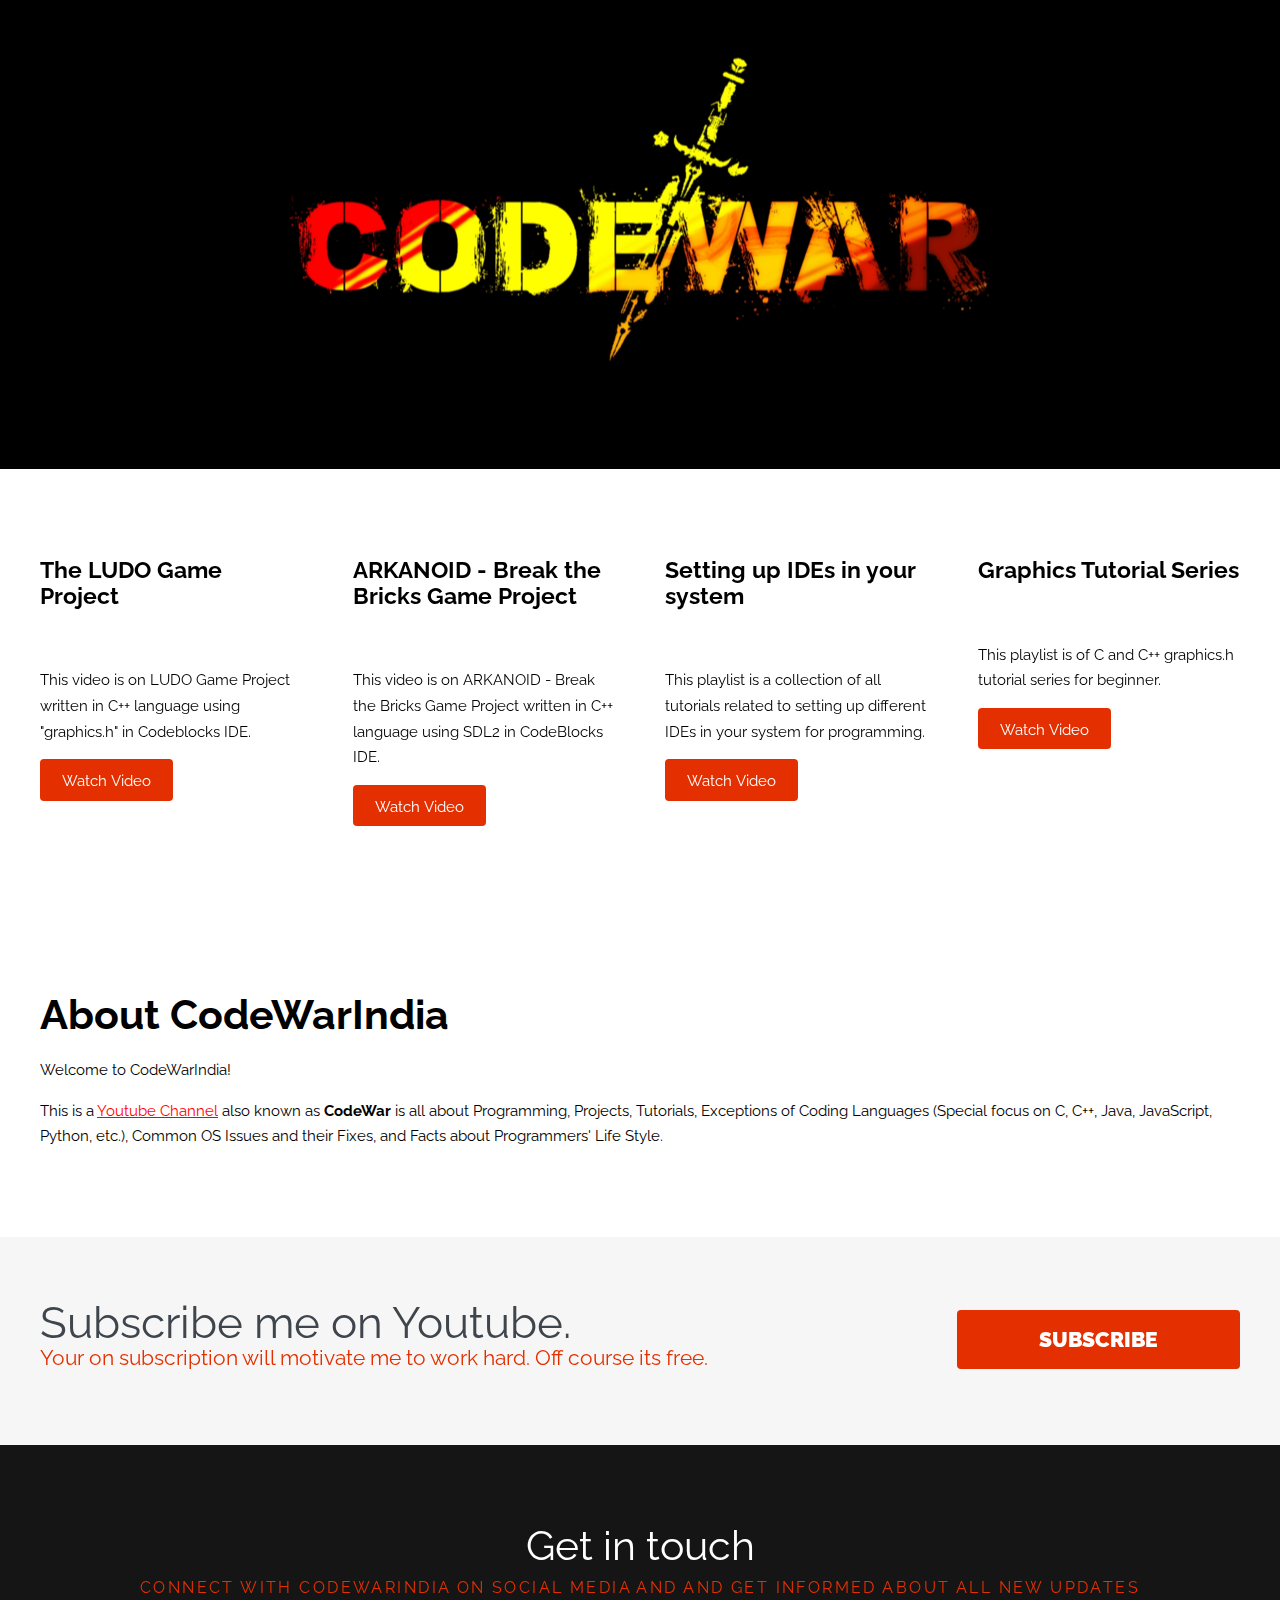
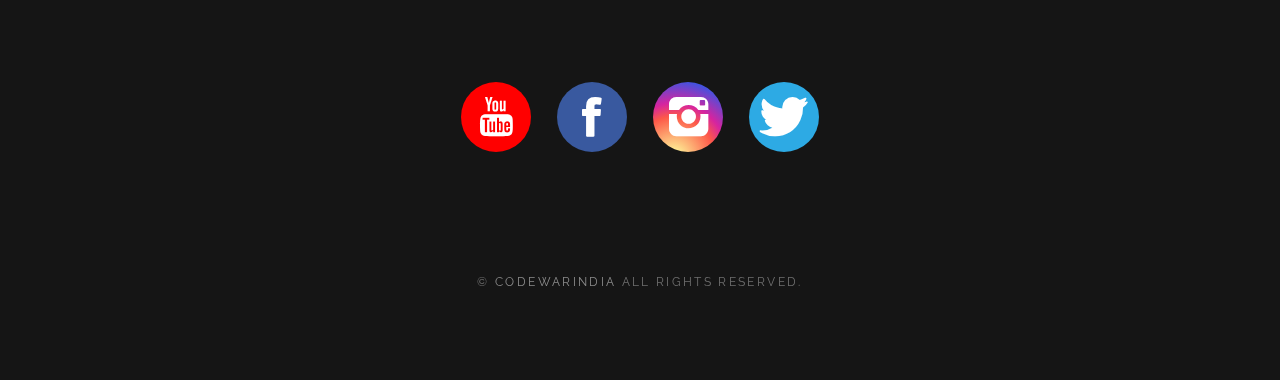
==== index.html @ 95543d97 "Add files via upload" ====
<!DOCTYPE HTML>
<!--
	Created by CodeWarIndia
	Youtube: https://www.youtube.com/c/codewar
-->
<html>
	<head>
		<title>CodeWarIndia</title>
		<meta http-equiv="content-type" content="text/html; charset=utf-8" />
		<meta name="description" content="" />
		<meta name="keywords" content="" />
		<link href='http://fonts.googleapis.com/css?family=Raleway:400,100,200,300,500,600,700,800,900' rel='stylesheet' type='text/css'>
		<link href="css/fonts.css" rel="stylesheet" type="text/css" media="all" />
		<!--[if lte IE 8]><script src="js/html5shiv.js"></script><![endif]-->
		<script src="http://ajax.googleapis.com/ajax/libs/jquery/1.11.0/jquery.min.js"></script>
		<script src="js/skel.min.js"></script>
		<script src="js/skel-panels.min.js"></script>
		<script src="js/init.js"></script>
		<noscript>
			<link rel="stylesheet" href="css/skel-noscript.css" />
			<link rel="stylesheet" href="css/style.css" />
			<link rel="stylesheet" href="css/style-desktop.css" />
		</noscript>
		<!--[if lte IE 8]><link rel="stylesheet" href="css/ie/v8.css" /><![endif]-->
		<!--[if lte IE 9]><link rel="stylesheet" href="css/ie/v9.css" /><![endif]-->
	</head>
	<body class="homepage">

		<!-- Banner-Header -->
		<div id="banner">
			<div class="container">
			</div>
		</div>
		<!-- /Banner-Header -->
		
		<!-- Main -->
		<div id="main">
			<div id="portfolio" class="container">
				<div class="row">
					<section class="3u">
						<header>
							<h2>The LUDO Game Project</h2>
						</header>
						<!--
						<a href="#" class="image full"><img src="images/pics06.jpg" alt=""></a> -->
						<a href="https://youtu.be/oQwPqf9D3i4" class="image full"><img src="https://img.youtube.com/vi/oQwPqf9D3i4/maxresdefault.jpg" alt=""></a>
						<p>This video is on LUDO Game Project written in C++ language using "graphics.h" in Codeblocks IDE. </p>
						<a href="https://youtu.be/oQwPqf9D3i4" class="button">Watch Video</a>
					</section>
					<section class="3u">
						<header>
							<h2>ARKANOID - Break the Bricks Game Project</h2>
						</header>
						<a href="https://youtu.be/J1YO5IGaTlQ" class="image full"><img src="https://img.youtube.com/vi/J1YO5IGaTlQ/maxresdefault.jpg" alt=""></a>
						<p>This video is on ARKANOID - Break the Bricks Game Project written in C++ language using SDL2 in CodeBlocks IDE. </p>
						<a href="https://youtu.be/J1YO5IGaTlQ" class="button">Watch Video</a>
					</section>
					<section class="3u">
						<header>
							<h2>Setting up IDEs in your system</h2>
						</header>
						<a href="https://www.youtube.com/playlist?list=PLqhLgomZ_RCM-VDJWZZ6ud4XlLkqJ1Drl" class="image full"><img src="https://img.youtube.com/vi/vj5uHzIEgsk/maxresdefault.jpg" alt=""></a>
						<p>This playlist is a collection of all tutorials related to setting up different IDEs in your system for programming.</p>
						<a href="https://www.youtube.com/playlist?list=PLqhLgomZ_RCM-VDJWZZ6ud4XlLkqJ1Drl" class="button">Watch Video</a>
					</section>
					<section class="3u">
						<header>
							<h2>Graphics Tutorial Series</h2>
						</header>
						<a href="https://www.youtube.com/playlist?list=PLqhLgomZ_RCMEdUG_lOv8ibTJ92sLbIDx" class="image full"><img src="https://img.youtube.com/vi/r7yOMz8HrHk/maxresdefault.jpg" alt=""></a>
						<p>This playlist is of C and C++ graphics.h tutorial series for beginner.</p>
						<a href="https://www.youtube.com/playlist?list=PLqhLgomZ_RCMEdUG_lOv8ibTJ92sLbIDx" class="button">Watch Video</a>
					</section>
				</div>
			</div>
			
			<!-- Welcome -->		
			<div id="welcome" class="container">
				<div class="divider"></div>
				<div class="row">
					<section>
						<header>
							<h2>About CodeWarIndia</h2>
						</header>
						<p>Welcome to CodeWarIndia!</p>
						<p>This is a <a href="https://www.youtube.com/c/codewar">Youtube Channel</a> also known as <strong>CodeWar</strong> is all about Programming, Projects, Tutorials, Exceptions of Coding Languages (Special focus on C, C++, Java, JavaScript, Python, etc.), Common OS Issues and their Fixes, and Facts about Programmers' Life Style.</p>
					</section>
				</div>
			</div>
			<!-- /Welcome -->
			
		</div>
		<!-- /Main -->		
		
		<!-- Banner-Wrapper -->
        <div id="banner-wrapper">
            <div id="banner-bottom" class="container">
                <div class="box-left">
                    <h2>Subscribe me on Youtube.</h2>
                    <span>Your on subscription will motivate me to work hard. Off course its free.</span> </div>
                <div class="box-right"> <a href="https://www.youtube.com/c/CodeWar?sub_confirmation=1" class="button button-big">Subscribe</a></div>
            </div>
        </div>
        <!-- /Banner-Wrapper -->
		
		<!-- Footer -->
		<div id="footer" class="container">
        <div>
            <header class="title">
                <h2>Get in touch</h2>
                <span class="byline">Connect with CodeWarIndia on Social Media and and get informed about all new updates </span> </header>
            <ul class="contact">
                <li><a href="https://www.youtube.com/c/codewar" class="icon icon-youtube"><span>Youtube</span></a></li>
                <li><a href="https://www.facebook.com/codewarindia" class="icon icon-facebook"><span>Facebook</span></a></li>
                <li><a href="https://www.instagram.com/codewarindia" class="icon icon-instagram"><span>Instagram</span></a></li>
                <li><a href="https://twitter.com/codewarindia" class="icon icon-twitter"><span>Twitter</span></a></li>
            </ul>
        </div>
        </div>
        <!-- /Footer -->
        
        <!-- Copyright -->
        <div id="copyright" class="container">
            <p>&copy; <a herf="#">CodeWarIndia</a> All rights reserved.</p>
        </div>
        <!-- /Copyright -->
		
	</body>
</html>
---- css/fonts.css ----
@charset 'UTF-8';

@font-face
{
	font-family: 'FontAwesome';
	src: url('../fonts/fontawesome-webfont.eot?v=3.0.1');
	src: url('../fonts/fontawesome-webfont.eot?#iefix&v=3.0.1') format('embedded-opentype'),
	     url('../fonts/fontawesome-webfont.woff?v=3.0.1') format('woff'),
	     url('../fonts/fontawesome-webfont.ttf?v=3.0.1') format('truetype'),
	     url('../fonts/fontawesome-webfont.svg#FontAwesome') format('svg');
	font-weight: normal;
	font-style: normal;
}

@font-face
{
	font-family: 'Font-Awesome-Social';
	src: url('../fonts/fontawesome-social-webfont.eot');
	src: url('../fonts/fontawesome-social-webfont.eot?#iefix') format('embedded-opentype'),
	     url('../fonts/fontawesome-social-webfont.woff') format('woff'),
		 url('../fonts/fontawesome-social-webfont.ttf') format('truetype'),
		 url('../fonts/fontawesome-social-webfont.svg#Font-Awesome-More') format('svg');
	font-weight: normal;
	font-style: normal;
}

/*********************************************************************************/
/* Icons                                                                         */
/*********************************************************************************/

	/*
		Powered by:
		
		Font Awesome (http://fortawesome.github.com/Font-Awesome/)
		Font Awesome More (http://gregoryloucas.github.com/Font-Awesome-More/)
	*/

	.icon
	{
		text-decoration: none;
	}

		.icon:before
		{
			font-size: 1.25em;
			text-decoration: none;
			font-family: FontAwesome;
			font-weight: normal;
			font-style: normal;
			-webkit-text-rendering: optimizeLegibility;
			-moz-text-rendering: optimizeLegibility;
			-ms-text-rendering: optimizeLegibility;
			-o-text-rendering: optimizeLegibility;
			text-rendering: optimizeLegibility;
			-webkit-font-smoothing: antialiased;
			-moz-font-smoothing: antialiased;
			-ms-font-smoothing: antialiased;
			-o-font-smoothing: antialiased;
			font-smoothing: antialiased;
			-webkit-font-feature-settings: "liga" 1, "dlig" 1;
			-moz-font-feature-settings: "liga=1, dlig=1";
			-ms-font-feature-settings: "liga" 1, "dlig" 1;
			-o-font-feature-settings: "liga" 1, "dlig" 1;
			font-feature-settings: "liga" 1, "dlig" 1;
		}

		.icon-glass:before                { content: "\f000"; }
		.icon-music:before                { content: "\f001"; }
		.icon-search:before               { content: "\f002"; }
		.icon-envelope:before             { content: "\f003"; }
		.icon-heart:before                { content: "\f004"; }
		.icon-star:before                 { content: "\f005"; }
		.icon-star-empty:before           { content: "\f006"; }
		.icon-user:before                 { content: "\f007"; }
		.icon-film:before                 { content: "\f008"; }
		.icon-th-large:before             { content: "\f009"; }
		.icon-th:before                   { content: "\f00a"; }
		.icon-th-list:before              { content: "\f00b"; }
		.icon-ok:before                   { content: "\f00c"; }
		.icon-remove:before               { content: "\f00d"; }
		.icon-zoom-in:before              { content: "\f00e"; }

		.icon-zoom-out:before             { content: "\f010"; }
		.icon-off:before                  { content: "\f011"; }
		.icon-signal:before               { content: "\f012"; }
		.icon-cog:before                  { content: "\f013"; }
		.icon-trash:before                { content: "\f014"; }
		.icon-home:before                 { content: "\f015"; }
		.icon-file:before                 { content: "\f016"; }
		.icon-time:before                 { content: "\f017"; }
		.icon-road:before                 { content: "\f018"; }
		.icon-download-alt:before         { content: "\f019"; }
		.icon-download:before             { content: "\f01a"; }
		.icon-upload:before               { content: "\f01b"; }
		.icon-inbox:before                { content: "\f01c"; }
		.icon-play-circle:before          { content: "\f01d"; }
		.icon-repeat:before               { content: "\f01e"; }

		/* \f020 doesn't work in Safari. all shifted one down */
		.icon-refresh:before              { content: "\f021"; }
		.icon-list-alt:before             { content: "\f022"; }
		.icon-lock:before                 { content: "\f023"; }
		.icon-flag:before                 { content: "\f024"; }
		.icon-headphones:before           { content: "\f025"; }
		.icon-volume-off:before           { content: "\f026"; }
		.icon-volume-down:before          { content: "\f027"; }
		.icon-volume-up:before            { content: "\f028"; }
		.icon-qrcode:before               { content: "\f029"; }
		.icon-barcode:before              { content: "\f02a"; }
		.icon-tag:before                  { content: "\f02b"; }
		.icon-tags:before                 { content: "\f02c"; }
		.icon-book:before                 { content: "\f02d"; }
		.icon-bookmark:before             { content: "\f02e"; }
		.icon-print:before                { content: "\f02f"; }

		.icon-camera:before               { content: "\f030"; }
		.icon-font:before                 { content: "\f031"; }
		.icon-bold:before                 { content: "\f032"; }
		.icon-italic:before               { content: "\f033"; }
		.icon-text-height:before          { content: "\f034"; }
		.icon-text-width:before           { content: "\f035"; }
		.icon-align-left:before           { content: "\f036"; }
		.icon-align-center:before         { content: "\f037"; }
		.icon-align-right:before          { content: "\f038"; }
		.icon-align-justify:before        { content: "\f039"; }
		.icon-list:before                 { content: "\f03a"; }
		.icon-indent-left:before          { content: "\f03b"; }
		.icon-indent-right:before         { content: "\f03c"; }
		.icon-facetime-video:before       { content: "\f03d"; }
		.icon-picture:before              { content: "\f03e"; }

		.icon-pencil:before               { content: "\f040"; }
		.icon-map-marker:before           { content: "\f041"; }
		.icon-adjust:before               { content: "\f042"; }
		.icon-tint:before                 { content: "\f043"; }
		.icon-edit:before                 { content: "\f044"; }
		.icon-share:before                { content: "\f045"; }
		.icon-check:before                { content: "\f046"; }
		.icon-move:before                 { content: "\f047"; }
		.icon-step-backward:before        { content: "\f048"; }
		.icon-fast-backward:before        { content: "\f049"; }
		.icon-backward:before             { content: "\f04a"; }
		.icon-play:before                 { content: "\f04b"; }
		.icon-pause:before                { content: "\f04c"; }
		.icon-stop:before                 { content: "\f04d"; }
		.icon-forward:before              { content: "\f04e"; }

		.icon-fast-forward:before         { content: "\f050"; }
		.icon-step-forward:before         { content: "\f051"; }
		.icon-eject:before                { content: "\f052"; }
		.icon-chevron-left:before         { content: "\f053"; }
		.icon-chevron-right:before        { content: "\f054"; }
		.icon-plus-sign:before            { content: "\f055"; }
		.icon-minus-sign:before           { content: "\f056"; }
		.icon-remove-sign:before          { content: "\f057"; }
		.icon-ok-sign:before              { content: "\f058"; }
		.icon-question-sign:before        { content: "\f059"; }
		.icon-info-sign:before            { content: "\f05a"; }
		.icon-screenshot:before           { content: "\f05b"; }
		.icon-remove-circle:before        { content: "\f05c"; }
		.icon-ok-circle:before            { content: "\f05d"; }
		.icon-ban-circle:before           { content: "\f05e"; }

		.icon-arrow-left:before           { content: "\f060"; }
		.icon-arrow-right:before          { content: "\f061"; }
		.icon-arrow-up:before             { content: "\f062"; }
		.icon-arrow-down:before           { content: "\f063"; }
		.icon-share-alt:before            { content: "\f064"; }
		.icon-resize-full:before          { content: "\f065"; }
		.icon-resize-small:before         { content: "\f066"; }
		.icon-plus:before                 { content: "\f067"; }
		.icon-minus:before                { content: "\f068"; }
		.icon-asterisk:before             { content: "\f069"; }
		.icon-exclamation-sign:before     { content: "\f06a"; }
		.icon-gift:before                 { content: "\f06b"; }
		.icon-leaf:before                 { content: "\f06c"; }
		.icon-fire:before                 { content: "\f06d"; }
		.icon-eye-open:before             { content: "\f06e"; }

		.icon-eye-close:before            { content: "\f070"; }
		.icon-warning-sign:before         { content: "\f071"; }
		.icon-plane:before                { content: "\f072"; }
		.icon-calendar:before             { content: "\f073"; }
		.icon-random:before               { content: "\f074"; }
		.icon-comment:before              { content: "\f075"; }
		.icon-magnet:before               { content: "\f076"; }
		.icon-chevron-up:before           { content: "\f077"; }
		.icon-chevron-down:before         { content: "\f078"; }
		.icon-retweet:before              { content: "\f079"; }
		.icon-shopping-cart:before        { content: "\f07a"; }
		.icon-folder-close:before         { content: "\f07b"; }
		.icon-folder-open:before          { content: "\f07c"; }
		.icon-resize-vertical:before      { content: "\f07d"; }
		.icon-resize-horizontal:before    { content: "\f07e"; }

		.icon-bar-chart:before            { content: "\f080"; }
		.icon-twitter-sign:before         { content: "\f081"; }
		.icon-facebook-sign:before        { content: "\f082"; }
		.icon-camera-retro:before         { content: "\f083"; }
		.icon-key:before                  { content: "\f084"; }
		.icon-cogs:before                 { content: "\f085"; }
		.icon-comments:before             { content: "\f086"; }
		.icon-thumbs-up:before            { content: "\f087"; }
		.icon-thumbs-down:before          { content: "\f088"; }
		.icon-star-half:before            { content: "\f089"; }
		.icon-heart-empty:before          { content: "\f08a"; }
		.icon-signout:before              { content: "\f08b"; }
		.icon-linkedin-sign:before        { content: "\f08c"; }
		.icon-pushpin:before              { content: "\f08d"; }
		.icon-external-link:before        { content: "\f08e"; }

		.icon-signin:before               { content: "\f090"; }
		.icon-trophy:before               { content: "\f091"; }
		.icon-github-sign:before          { content: "\f092"; }
		.icon-upload-alt:before           { content: "\f093"; }
		.icon-lemon:before                { content: "\f094"; }
		.icon-phone:before                { content: "\f095"; }
		.icon-check-empty:before          { content: "\f096"; }
		.icon-bookmark-empty:before       { content: "\f097"; }
		.icon-phone-sign:before           { content: "\f098"; }
		.icon-twitter:before              { content: "\f099"; }
		.icon-facebook:before             { content: "\f09a"; }
		.icon-github:before               { content: "\f09b"; }
		.icon-unlock:before               { content: "\f09c"; }
		.icon-credit-card:before          { content: "\f09d"; }
		.icon-rss:before                  { content: "\f09e"; }

		.icon-hdd:before                  { content: "\f0a0"; }
		.icon-bullhorn:before             { content: "\f0a1"; }
		.icon-bell:before                 { content: "\f0a2"; }
		.icon-certificate:before          { content: "\f0a3"; }
		.icon-hand-right:before           { content: "\f0a4"; }
		.icon-hand-left:before            { content: "\f0a5"; }
		.icon-hand-up:before              { content: "\f0a6"; }
		.icon-hand-down:before            { content: "\f0a7"; }
		.icon-circle-arrow-left:before    { content: "\f0a8"; }
		.icon-circle-arrow-right:before   { content: "\f0a9"; }
		.icon-circle-arrow-up:before      { content: "\f0aa"; }
		.icon-circle-arrow-down:before    { content: "\f0ab"; }
		.icon-globe:before                { content: "\f0ac"; }
		.icon-wrench:before               { content: "\f0ad"; }
		.icon-tasks:before                { content: "\f0ae"; }

		.icon-filter:before               { content: "\f0b0"; }
		.icon-briefcase:before            { content: "\f0b1"; }
		.icon-fullscreen:before           { content: "\f0b2"; }

		.icon-group:before                { content: "\f0c0"; }
		.icon-link:before                 { content: "\f0c1"; }
		.icon-cloud:before                { content: "\f0c2"; }
		.icon-beaker:before               { content: "\f0c3"; }
		.icon-cut:before                  { content: "\f0c4"; }
		.icon-copy:before                 { content: "\f0c5"; }
		.icon-paper-clip:before           { content: "\f0c6"; }
		.icon-save:before                 { content: "\f0c7"; }
		.icon-sign-blank:before           { content: "\f0c8"; }
		.icon-reorder:before              { content: "\f0c9"; }
		.icon-list-ul:before              { content: "\f0ca"; }
		.icon-list-ol:before              { content: "\f0cb"; }
		.icon-strikethrough:before        { content: "\f0cc"; }
		.icon-underline:before            { content: "\f0cd"; }
		.icon-table:before                { content: "\f0ce"; }

		.icon-magic:before                { content: "\f0d0"; }
		.icon-truck:before                { content: "\f0d1"; }
		.icon-pinterest:before            { content: "\f0d2"; }
		.icon-pinterest-sign:before       { content: "\f0d3"; }
		.icon-google-plus-sign:before     { content: "\f0d4"; }
		.icon-google-plus:before          { content: "\f0d5"; }
		.icon-money:before                { content: "\f0d6"; }
		.icon-caret-down:before           { content: "\f0d7"; }
		.icon-caret-up:before             { content: "\f0d8"; }
		.icon-caret-left:before           { content: "\f0d9"; }
		.icon-caret-right:before          { content: "\f0da"; }
		.icon-columns:before              { content: "\f0db"; }
		.icon-sort:before                 { content: "\f0dc"; }
		.icon-sort-down:before            { content: "\f0dd"; }
		.icon-sort-up:before              { content: "\f0de"; }

		.icon-envelope-alt:before         { content: "\f0e0"; }
		.icon-linkedin:before             { content: "\f0e1"; }
		.icon-undo:before                 { content: "\f0e2"; }
		.icon-legal:before                { content: "\f0e3"; }
		.icon-dashboard:before            { content: "\f0e4"; }
		.icon-comment-alt:before          { content: "\f0e5"; }
		.icon-comments-alt:before         { content: "\f0e6"; }
		.icon-bolt:before                 { content: "\f0e7"; }
		.icon-sitemap:before              { content: "\f0e8"; }
		.icon-umbrella:before             { content: "\f0e9"; }
		.icon-paste:before                { content: "\f0ea"; }
		.icon-lightbulb:before            { content: "\f0eb"; }
		.icon-exchange:before             { content: "\f0ec"; }
		.icon-cloud-download:before       { content: "\f0ed"; }
		.icon-cloud-upload:before         { content: "\f0ee"; }

		.icon-user-md:before              { content: "\f0f0"; }
		.icon-stethoscope:before          { content: "\f0f1"; }
		.icon-suitcase:before             { content: "\f0f2"; }
		.icon-bell-alt:before             { content: "\f0f3"; }
		.icon-coffee:before               { content: "\f0f4"; }
		.icon-food:before                 { content: "\f0f5"; }
		.icon-file-alt:before             { content: "\f0f6"; }
		.icon-building:before             { content: "\f0f7"; }
		.icon-hospital:before             { content: "\f0f8"; }
		.icon-ambulance:before            { content: "\f0f9"; }
		.icon-medkit:before               { content: "\f0fa"; }
		.icon-fighter-jet:before          { content: "\f0fb"; }
		.icon-beer:before                 { content: "\f0fc"; }
		.icon-h-sign:before               { content: "\f0fd"; }
		.icon-plus-sign-alt:before        { content: "\f0fe"; }

		.icon-double-angle-left:before    { content: "\f100"; }
		.icon-double-angle-right:before   { content: "\f101"; }
		.icon-double-angle-up:before      { content: "\f102"; }
		.icon-double-angle-down:before    { content: "\f103"; }
		.icon-angle-left:before           { content: "\f104"; }
		.icon-angle-right:before          { content: "\f105"; }
		.icon-angle-up:before             { content: "\f106"; }
		.icon-angle-down:before           { content: "\f107"; }
		.icon-desktop:before              { content: "\f108"; }
		.icon-laptop:before               { content: "\f109"; }
		.icon-tablet:before               { content: "\f10a"; }
		.icon-mobile-phone:before         { content: "\f10b"; }
		.icon-circle-blank:before         { content: "\f10c"; }
		.icon-quote-left:before           { content: "\f10d"; }
		.icon-quote-right:before          { content: "\f10e"; }

		.icon-spinner:before              { content: "\f110"; }
		.icon-circle:before               { content: "\f111"; }
		.icon-reply:before                { content: "\f112"; }
		.icon-github-alt:before           { content: "\f113"; }
		.icon-folder-close-alt:before     { content: "\f114"; }
		.icon-folder-open-alt:before      { content: "\f115"; }

		.icon-blogger-sign:before,.icon-blogger:before,.icon-delicious:before,.icon-dribbble-sign:before,.icon-dribbble:before,.icon-dropbox:before,.icon-drupal:before,.icon-evernote-sign:before,.icon-evernote:before,.icon-flickr-sign:before,.icon-flickr:before,.icon-forrst-sign:before,.icon-forrst:before,.icon-foursquare-sign:before,.icon-foursquare:before,.icon-git-fork:before,.icon-hacker-news:before,.icon-instagram:before,.icon-lastfm-sign:before,.icon-lastfm:before,.icon-paypal:before,.icon-picasa-sign:before,.icon-picasa:before,.icon-reddit:before,.icon-share-this-sign:before,.icon-share-this:before,.icon-skype:before,.icon-soundcloud:before,.icon-spotify:before,.icon-stack-overflow:before,.icon-tumblr-sign:before,.icon-tumblr:before,.icon-vimeo-sign:before,.icon-vimeo:before,.icon-wordpress-sign:before,.icon-wordpress:before,.icon-yelp-sign:before,.icon-yelp:before,.icon-youtube-sign:before,.icon-youtube:before              {font-family:'Font-Awesome-Social'; }

		.icon-dropbox:before              { content: "\f300"; }
		.icon-drupal:before               { content: "\f301"; }
		.icon-git-fork:before             { content: "\f302"; }
		.icon-instagram:before            { content: "\f303"; }
		.icon-share-this-sign:before      { content: "\f304"; }
		.icon-share-this:before           { content: "\f305"; }
		.icon-foursquare-sign:before      { content: "\f306"; }
		.icon-foursquare:before           { content: "\f307"; }
		.icon-hacker-news:before          { content: "\f308"; }
		.icon-skype:before                { content: "\f309"; }
		.icon-spotify:before              { content: "\f30a"; }
		.icon-soundcloud:before           { content: "\f30b"; }
		.icon-paypal:before               { content: "\f30c"; }
		.icon-youtube-sign:before         { content: "\f30d"; }
		.icon-youtube:before              { content: "\f30e"; }
		.icon-reddit:before               { content: "\f30f"; }
		.icon-blogger-sign:before         { content: "\f310"; }
		.icon-blogger:before              { content: "\f311"; }
		.icon-dribbble-sign:before        { content: "\f312"; }
		.icon-dribbble:before             { content: "\f313"; }
		.icon-evernote-sign:before        { content: "\f314"; }
		.icon-evernote:before             { content: "\f315"; }
		.icon-flickr-sign:before          { content: "\f316"; }
		.icon-flickr:before               { content: "\f317"; }
		.icon-forrst-sign:before          { content: "\f318"; }
		.icon-forrst:before               { content: "\f319"; }
		.icon-delicious:before            { content: "\f31a"; }
		.icon-lastfm-sign:before          { content: "\f31b"; }
		.icon-lastfm:before               { content: "\f31c"; }
		.icon-picasa-sign:before          { content: "\f31d"; }
		.icon-picasa:before               { content: "\f31e"; }
		.icon-stack-overflow:before       { content: "\f320"; }
		.icon-tumblr-sign:before          { content: "\f321"; }
		.icon-tumblr:before               { content: "\f322"; }
		.icon-vimeo-sign:before           { content: "\f323"; }
		.icon-vimeo:before                { content: "\f324"; }
		.icon-wordpress-sign:before       { content: "\f325"; }
		.icon-wordpress:before            { content: "\f326"; }
		.icon-yelp-sign:before            { content: "\f327"; }
		.icon-yelp:before                 { content: "\f328"; }
		.icon-cloud-upload:before		  { content: "\f0ee"; }
		.icon-cloud-download:before		  { content: "\f0ed"; }
---- css/skel-noscript.css ----
/* Resets (http://meyerweb.com/eric/tools/css/reset/ | v2.0 | 20110126 | License: none (public domain)) */

	html,body,div,span,applet,object,iframe,h1,h2,h3,h4,h5,h6,p,blockquote,pre,a,abbr,acronym,address,big,cite,code,del,dfn,em,img,ins,kbd,q,s,samp,small,strike,strong,sub,sup,tt,var,b,u,i,center,dl,dt,dd,ol,ul,li,fieldset,form,label,legend,table,caption,tbody,tfoot,thead,tr,th,td,article,aside,canvas,details,embed,figure,figcaption,footer,header,hgroup,menu,nav,output,ruby,section,summary,time,mark,audio,video{margin:0;padding:0;border:0;font-size:100%;font:inherit;vertical-align:baseline;}article,aside,details,figcaption,figure,footer,header,hgroup,menu,nav,section{display:block;}body{line-height:1;}ol,ul{list-style:none;}blockquote,q{quotes:none;}blockquote:before,blockquote:after,q:before,q:after{content:'';content:none;}table{border-collapse:collapse;border-spacing:0;}body{-webkit-text-size-adjust:none}

/* Box Model */

	*, *:before, *:after {
		-moz-box-sizing: border-box;
		-webkit-box-sizing: border-box;
		-o-box-sizing: border-box;
		-ms-box-sizing: border-box;
		box-sizing: border-box;
	}

/* Container */

	body {
		min-width: 1200px;
	}

	.container {
		width: 1200px;
		margin-left: auto;
		margin-right: auto;
	}

	/* Modifiers */
	
		.container.small {
			width: 900px;
		}

		.container.big {
			width: 100%;
			max-width: 1500px;
			min-width: 1200px;
		}

/* Grid */

	/* Cells */

		.\31 2u { width: 100% }
		.\31 1u { width: 91.6666666667% }
		.\31 0u { width: 83.3333333333% }
		.\39 u { width: 75% }
		.\38 u { width: 66.6666666667% }
		.\37 u { width: 58.3333333333% }
		.\36 u { width: 50% }
		.\35 u { width: 41.6666666667% }
		.\34 u { width: 33.3333333333% }
		.\33 u { width: 25% }
		.\32 u { width: 16.6666666667% }
		.\31 u { width: 8.3333333333% }
		.\-11u { margin-left: 91.6666666667% }
		.\-10u { margin-left: 83.3333333333% }
		.\-9u { margin-left: 75% }
		.\-8u { margin-left: 66.6666666667% }
		.\-7u { margin-left: 58.3333333333% }
		.\-6u { margin-left: 50% }
		.\-5u { margin-left: 41.6666666667% }
		.\-4u { margin-left: 33.3333333333% }
		.\-3u { margin-left: 25% }
		.\-2u { margin-left: 16.6666666667% }
		.\-1u { margin-left: 8.3333333333% }

		.row > * {
			padding: 50px 0 0 50px;
			float: left;
			-moz-box-sizing: border-box;
			-webkit-box-sizing: border-box;
			-o-box-sizing: border-box;
			-ms-box-sizing: border-box;
			box-sizing: border-box;
		}

		.row + .row > * {
			padding-top: 50px;
		}

		.row {
			margin-left: -50px;
		}

	/* Rows */

		.row:after {
			content: '';
			display: block;
			clear: both;
			height: 0;
		}

		.row:first-child > * {
			padding-top: 0;
		}

		.row > * {
			padding-top: 0;
		}

		/* Modifiers */

			/* Flush */

				.row.flush {
					margin-left: 0;
				}

				.row.flush > * {
					padding: 0 !important;
				}

			/* Quarter */

				.row.quarter > * {
					padding: 12.5px 0 0 12.5px;
				}

				.row.quarter + .row.quarter > * {
					padding-top: 12.5px;
				}

				.row.quarter {
					margin-left: -12.5px;
				}

			/* Half */

				.row.half > * {
					padding: 25px 0 0 25px;
				}

				.row.half + .row.half > * {
					padding-top: 25px;
				}

				.row.half {
					margin-left: -25px;
				}

			/* One and (a) Half */

				.row.oneandhalf > * {
					padding: 75px 0 0 75px;
				}

				.row.oneandhalf + .row.oneandhalf > * {
					padding-top: 75px;
				}

				.row.oneandhalf {
					margin-left: -75px;
				}

			/* Double */

				.row.double > * {
					padding: 100px 0 0 100px;
				}

				.row.double + .row.double > * {
					padding-top: 100px;
				}

				.row.double {
					margin-left: -100px;
				}
---- css/style.css ----
/*
	Royale by TEMPLATED
	templated.co @templatedco
	Released for free under the Creative Commons Attribution 3.0 license (templated.co/license)
*/

@charset 'UTF-8';

@font-face{font-family:'FontAwesome';src:url('font/fontawesome-webfont.eot?v=4.0.1');src:url('font/fontawesome-webfont.eot?#iefix&v=4.0.1') format('embedded-opentype'),url('font/fontawesome-webfont.woff?v=4.0.1') format('woff'),url('font/fontawesome-webfont.ttf?v=4.0.1') format('truetype'),url('font/fontawesome-webfont.svg?v=4.0.1#fontawesomeregular') format('svg');font-weight:normal;font-style:normal}

/*********************************************************************************/
/* Basic                                                                         */
/*********************************************************************************/

	body
	{
		background: #151515;
	}

	body,input,textarea,select
	{
		font-family: 'Raleway', sans-serif;
		font-size: 11pt;
		line-height: 1.75em;
	}

	h1,h2,h3,h4,h5,h6
	{
		font-weight: bold;
	}
	
		h1 a, h2 a, h3 a, h4 a, h5 a, h6 a
		{
			color: inherit;
			text-decoration: none;
		}
		
	/* Change this to whatever font weight/color pairing is most suitable */
	strong, b
	{
		font-weight: bold;
		color: #000000;
	}
	
	em, i
	{
		font-style: italic;
	}

	/* Don't forget to set this to something that matches the design */
	a
	{
		color: #ff0000;
	}

	sub
	{
		position: relative;
		top: 0.5em;
		font-size: 0.8em;
	}
	
	sup
	{
		position: relative;
		top: -0.5em;
		font-size: 0.8em;
	}
	
	hr
	{
		border: 0;
		border-top: solid 1px #ddd;
	}
	
	blockquote
	{
		border-left: solid 0.5em #ddd;
		padding: 1em 0 1em 2em;
		font-style: italic;
	}
	
	p, ul, ol, dl, table
	{
		margin-bottom: 1em;
	}

	header
	{
		margin-bottom: 1.5em;
	}
		
		header h2
		{
			font-size: 2.8em;
		}
	
		header .byline
		{
			display: block;
			margin: 0.5em 0 0 0;
			padding: 0.50em 0 0.5em 0;
			font-size: 1.4em;
		}
		
	footer
	{
		margin-top: 1em;
	}

	br.clear
	{
		clear: both;
	}

	/* Sections/Articles */
	
		section,
		article
		{
			margin-bottom: 3em;
		}
		
		section > :last-child,
		article > :last-child
		{
			margin-bottom: 0;
		}

		section:last-child,
		article:last-child
		{
			margin-bottom: 0;
		}

		.row > section,
		.row > article
		{
			margin-bottom: 0;
		}

	/* Images */

		.image
		{
			display: inline-block;
		}
		
			.image img
			{
				display: block;
				width: 100%;
			}

			.image.featured
			{
				display: block;
				width: 100%;
				margin: 0 0 2em 0;
			}
			
			.image.full
			{
				display: block;
				width: 100%;
				margin: 0 0 2em 0;
			}
			
			.image.left
			{
				float: left;
				margin: 0 2em 2em 0;
			}
			
			.image.centered
			{
				display: block;
				margin: 0 0 2em 0;
			}

				.image.centered img
				{
					margin: 0 auto;
					width: auto;
				}

	/* Lists */

		ul.default
		{
			list-style: disc;
			padding-left: 1em;
		}
		
			ul.default li
			{
				padding-left: 0.5em;
			}		

    /* Button */

        input[type="submit"],
        input[type="reset"],
        input[type="button"],
        button,
        .button {
            -moz-appearance: none;
            -webkit-appearance: none;
            -ms-appearance: none;
            appearance: none;
            -moz-transition: background-color 0.2s ease-in-out, color 0.2s ease-in-out;
            -webkit-transition: background-color 0.2s ease-in-out, color 0.2s ease-in-out;
            -ms-transition: background-color 0.2s ease-in-out, color 0.2s ease-in-out;
            transition: background-color 0.2s ease-in-out, color 0.2s ease-in-out;
            background-color: #E43000;
            border-radius: 4px;
            border: 0;
            color: #FFFFFF !important;
            cursor: pointer;
            display: inline-block;
            font-weight: 400;
            height: 2.85em;
            line-height: 2.95em;
            padding: 0 1.5em;
            text-align: center;
            text-decoration: none;
            white-space: nowrap;
        }

            input[type="submit"]:hover,
            input[type="reset"]:hover,
            input[type="button"]:hover,
            button:hover,
            .button:hover {
                background-color: #FB7100;
            }

            input[type="submit"]:active,
            input[type="reset"]:active,
            input[type="button"]:active,
            button:active,
            .button:active {
                background-color: #FBAA00;
            }

            input[type="submit"].icon,
            input[type="reset"].icon,
            input[type="button"].icon,
            button.icon,
            .button.icon {
                padding-left: 1.35em;
            }

                input[type="submit"].icon:before,
                input[type="reset"].icon:before,
                input[type="button"].icon:before,
                button.icon:before,
                .button.icon:before {
                    margin-right: 0.5em;
                }

            input[type="submit"].fit,
            input[type="reset"].fit,
            input[type="button"].fit,
            button.fit,
            .button.fit {
                display: block;
                margin: 0 0 1em 0;
                width: 100%;
            }

            input[type="submit"].small,
            input[type="reset"].small,
            input[type="button"].small,
            button.small,
            .button.small {
                font-size: 0.8em;
            }

            input[type="submit"].big,
            input[type="reset"].big,
            input[type="button"].big,
            button.big,
            .button.big {
                font-size: 1.35em;
            }

            input[type="submit"].disabled, input[type="submit"]:disabled,
            input[type="reset"].disabled,
            input[type="reset"]:disabled,
            input[type="button"].disabled,
            input[type="button"]:disabled,
            button.disabled,
            button:disabled,
            .button.disabled,
            .button:disabled {
                background-color: rgba(255, 255, 255, 0.75) !important;
                box-shadow: inset 0 -0.15em 0 0 rgba(0, 0, 0, 0.15);
                color: #202024 !important;
                cursor: default;
                opacity: 0.25;
            }

            @media screen and (max-width: 480px) {

                input[type="submit"],
                input[type="reset"],
                input[type="button"],
                button,
                .button {
                    padding: 0;
                }

            }
            
            .button-big
		{
			padding: 0em 4em;
			font-size: 1.4em;
			font-weight: 900;
            text-align: center;
            text-transform: uppercase;
		}


/*********************************************************************************/
/* Icons                                                                         */
/* Powered by Font Awesome by Dave Gandy | http://fontawesome.io                 */
/* Licensed under the SIL OFL 1.1 (font), MIT (CSS)                              */
/*********************************************************************************/

	.fa
	{
		text-decoration: none;
	}

		.fa.solo
		{
		}
		
			.fa.solo span
			{
				display: none;
			}

		.fa:before
		{
			display:inline-block;
			font-family: FontAwesome;
			font-size: 1.25em;
			text-decoration: none;
			font-style: normal;
			font-weight: normal;
			line-height: 1;
			-webkit-font-smoothing:antialiased;
			-moz-osx-font-smoothing:grayscale;
		}

		.fa-lg{font-size:1.3333333333333333em;line-height:.75em;vertical-align:-15%}
		.fa-2x{font-size:2em}
		.fa-3x{font-size:3em}
		.fa-4x{font-size:4em}
		.fa-5x{font-size:5em}
		.fa-fw{width:1.2857142857142858em;text-align:center}
		.fa-ul{padding-left:0;margin-left:2.142857142857143em;list-style-type:none}.fa-ul>li{position:relative}
		.fa-li{position:absolute;left:-2.142857142857143em;width:2.142857142857143em;top:.14285714285714285em;text-align:center}.fa-li.fa-lg{left:-1.8571428571428572em}
		.fa-border{padding:.2em .25em .15em;border:solid .08em #eee;border-radius:.1em}
		.pull-right{float:right}
		.pull-left{float:left}
		.fa.pull-left{margin-right:.3em}
		.fa.pull-right{margin-left:.3em}
		.fa-spin{-webkit-animation:spin 2s infinite linear;-moz-animation:spin 2s infinite linear;-o-animation:spin 2s infinite linear;animation:spin 2s infinite linear}
		@-moz-keyframes spin{0%{-moz-transform:rotate(0deg)} 100%{-moz-transform:rotate(359deg)}}@-webkit-keyframes spin{0%{-webkit-transform:rotate(0deg)} 100%{-webkit-transform:rotate(359deg)}}@-o-keyframes spin{0%{-o-transform:rotate(0deg)} 100%{-o-transform:rotate(359deg)}}@-ms-keyframes spin{0%{-ms-transform:rotate(0deg)} 100%{-ms-transform:rotate(359deg)}}@keyframes spin{0%{transform:rotate(0deg)} 100%{transform:rotate(359deg)}}.fa-rotate-90{filter:progid:DXImageTransform.Microsoft.BasicImage(rotation=1);-webkit-transform:rotate(90deg);-moz-transform:rotate(90deg);-ms-transform:rotate(90deg);-o-transform:rotate(90deg);transform:rotate(90deg)}
		.fa-rotate-180{filter:progid:DXImageTransform.Microsoft.BasicImage(rotation=2);-webkit-transform:rotate(180deg);-moz-transform:rotate(180deg);-ms-transform:rotate(180deg);-o-transform:rotate(180deg);transform:rotate(180deg)}
		.fa-rotate-270{filter:progid:DXImageTransform.Microsoft.BasicImage(rotation=3);-webkit-transform:rotate(270deg);-moz-transform:rotate(270deg);-ms-transform:rotate(270deg);-o-transform:rotate(270deg);transform:rotate(270deg)}
		.fa-flip-horizontal{filter:progid:DXImageTransform.Microsoft.BasicImage(rotation=0, mirror=1);-webkit-transform:scale(-1, 1);-moz-transform:scale(-1, 1);-ms-transform:scale(-1, 1);-o-transform:scale(-1, 1);transform:scale(-1, 1)}
		.fa-flip-vertical{filter:progid:DXImageTransform.Microsoft.BasicImage(rotation=2, mirror=1);-webkit-transform:scale(1, -1);-moz-transform:scale(1, -1);-ms-transform:scale(1, -1);-o-transform:scale(1, -1);transform:scale(1, -1)}
		.fa-stack{position:relative;display:inline-block;width:2em;height:2em;line-height:2em;vertical-align:middle}
		.fa-stack-1x,.fa-stack-2x{position:absolute;left:0;width:100%;text-align:center}
		.fa-stack-1x{line-height:inherit}
		.fa-stack-2x{font-size:2em}
		.fa-inverse{color:#fff}
		.fa-glass:before{content:"\f000"}
		.fa-music:before{content:"\f001"}
		.fa-search:before{content:"\f002"}
		.fa-envelope-o:before{content:"\f003"}
		.fa-heart:before{content:"\f004"}
		.fa-star:before{content:"\f005"}
		.fa-star-o:before{content:"\f006"}
		.fa-user:before{content:"\f007"}
		.fa-film:before{content:"\f008"}
		.fa-th-large:before{content:"\f009"}
		.fa-th:before{content:"\f00a"}
		.fa-th-list:before{content:"\f00b"}
		.fa-check:before{content:"\f00c"}
		.fa-times:before{content:"\f00d"}
		.fa-search-plus:before{content:"\f00e"}
		.fa-search-minus:before{content:"\f010"}
		.fa-power-off:before{content:"\f011"}
		.fa-signal:before{content:"\f012"}
		.fa-gear:before,.fa-cog:before{content:"\f013"}
		.fa-trash-o:before{content:"\f014"}
		.fa-home:before{content:"\f015"}
		.fa-file-o:before{content:"\f016"}
		.fa-clock-o:before{content:"\f017"}
		.fa-road:before{content:"\f018"}
		.fa-download:before{content:"\f019"}
		.fa-arrow-circle-o-down:before{content:"\f01a"}
		.fa-arrow-circle-o-up:before{content:"\f01b"}
		.fa-inbox:before{content:"\f01c"}
		.fa-play-circle-o:before{content:"\f01d"}
		.fa-rotate-right:before,.fa-repeat:before{content:"\f01e"}
		.fa-refresh:before{content:"\f021"}
		.fa-list-alt:before{content:"\f022"}
		.fa-lock:before{content:"\f023"}
		.fa-flag:before{content:"\f024"}
		.fa-headphones:before{content:"\f025"}
		.fa-volume-off:before{content:"\f026"}
		.fa-volume-down:before{content:"\f027"}
		.fa-volume-up:before{content:"\f028"}
		.fa-qrcode:before{content:"\f029"}
		.fa-barcode:before{content:"\f02a"}
		.fa-tag:before{content:"\f02b"}
		.fa-tags:before{content:"\f02c"}
		.fa-book:before{content:"\f02d"}
		.fa-bookmark:before{content:"\f02e"}
		.fa-print:before{content:"\f02f"}
		.fa-camera:before{content:"\f030"}
		.fa-font:before{content:"\f031"}
		.fa-bold:before{content:"\f032"}
		.fa-italic:before{content:"\f033"}
		.fa-text-height:before{content:"\f034"}
		.fa-text-width:before{content:"\f035"}
		.fa-align-left:before{content:"\f036"}
		.fa-align-center:before{content:"\f037"}
		.fa-align-right:before{content:"\f038"}
		.fa-align-justify:before{content:"\f039"}
		.fa-list:before{content:"\f03a"}
		.fa-dedent:before,.fa-outdent:before{content:"\f03b"}
		.fa-indent:before{content:"\f03c"}
		.fa-video-camera:before{content:"\f03d"}
		.fa-picture-o:before{content:"\f03e"}
		.fa-pencil:before{content:"\f040"}
		.fa-map-marker:before{content:"\f041"}
		.fa-adjust:before{content:"\f042"}
		.fa-tint:before{content:"\f043"}
		.fa-edit:before,.fa-pencil-square-o:before{content:"\f044"}
		.fa-share-square-o:before{content:"\f045"}
		.fa-check-square-o:before{content:"\f046"}
		.fa-move:before{content:"\f047"}
		.fa-step-backward:before{content:"\f048"}
		.fa-fast-backward:before{content:"\f049"}
		.fa-backward:before{content:"\f04a"}
		.fa-play:before{content:"\f04b"}
		.fa-pause:before{content:"\f04c"}
		.fa-stop:before{content:"\f04d"}
		.fa-forward:before{content:"\f04e"}
		.fa-fast-forward:before{content:"\f050"}
		.fa-step-forward:before{content:"\f051"}
		.fa-eject:before{content:"\f052"}
		.fa-chevron-left:before{content:"\f053"}
		.fa-chevron-right:before{content:"\f054"}
		.fa-plus-circle:before{content:"\f055"}
		.fa-minus-circle:before{content:"\f056"}
		.fa-times-circle:before{content:"\f057"}
		.fa-check-circle:before{content:"\f058"}
		.fa-question-circle:before{content:"\f059"}
		.fa-info-circle:before{content:"\f05a"}
		.fa-crosshairs:before{content:"\f05b"}
		.fa-times-circle-o:before{content:"\f05c"}
		.fa-check-circle-o:before{content:"\f05d"}
		.fa-ban:before{content:"\f05e"}
		.fa-arrow-left:before{content:"\f060"}
		.fa-arrow-right:before{content:"\f061"}
		.fa-arrow-up:before{content:"\f062"}
		.fa-arrow-down:before{content:"\f063"}
		.fa-mail-forward:before,.fa-share:before{content:"\f064"}
		.fa-resize-full:before{content:"\f065"}
		.fa-resize-small:before{content:"\f066"}
		.fa-plus:before{content:"\f067"}
		.fa-minus:before{content:"\f068"}
		.fa-asterisk:before{content:"\f069"}
		.fa-exclamation-circle:before{content:"\f06a"}
		.fa-gift:before{content:"\f06b"}
		.fa-leaf:before{content:"\f06c"}
		.fa-fire:before{content:"\f06d"}
		.fa-eye:before{content:"\f06e"}
		.fa-eye-slash:before{content:"\f070"}
		.fa-warning:before,.fa-exclamation-triangle:before{content:"\f071"}
		.fa-plane:before{content:"\f072"}
		.fa-calendar:before{content:"\f073"}
		.fa-random:before{content:"\f074"}
		.fa-comment:before{content:"\f075"}
		.fa-magnet:before{content:"\f076"}
		.fa-chevron-up:before{content:"\f077"}
		.fa-chevron-down:before{content:"\f078"}
		.fa-retweet:before{content:"\f079"}
		.fa-shopping-cart:before{content:"\f07a"}
		.fa-folder:before{content:"\f07b"}
		.fa-folder-open:before{content:"\f07c"}
		.fa-resize-vertical:before{content:"\f07d"}
		.fa-resize-horizontal:before{content:"\f07e"}
		.fa-bar-chart-o:before{content:"\f080"}
		.fa-twitter-square:before{content:"\f081"}
		.fa-facebook-square:before{content:"\f082"}
		.fa-camera-retro:before{content:"\f083"}
		.fa-key:before{content:"\f084"}
		.fa-gears:before,.fa-cogs:before{content:"\f085"}
		.fa-comments:before{content:"\f086"}
		.fa-thumbs-o-up:before{content:"\f087"}
		.fa-thumbs-o-down:before{content:"\f088"}
		.fa-star-half:before{content:"\f089"}
		.fa-heart-o:before{content:"\f08a"}
		.fa-sign-out:before{content:"\f08b"}
		.fa-linkedin-square:before{content:"\f08c"}
		.fa-thumb-tack:before{content:"\f08d"}
		.fa-external-link:before{content:"\f08e"}
		.fa-sign-in:before{content:"\f090"}
		.fa-trophy:before{content:"\f091"}
		.fa-github-square:before{content:"\f092"}
		.fa-upload:before{content:"\f093"}
		.fa-lemon-o:before{content:"\f094"}
		.fa-phone:before{content:"\f095"}
		.fa-square-o:before{content:"\f096"}
		.fa-bookmark-o:before{content:"\f097"}
		.fa-phone-square:before{content:"\f098"}
		.fa-twitter:before{content:"\f099"}
		.fa-facebook:before{content:"\f09a"}
		.fa-github:before{content:"\f09b"}
		.fa-unlock:before{content:"\f09c"}
		.fa-credit-card:before{content:"\f09d"}
		.fa-rss:before{content:"\f09e"}
		.fa-hdd-o:before{content:"\f0a0"}
		.fa-bullhorn:before{content:"\f0a1"}
		.fa-bell:before{content:"\f0f3"}
		.fa-certificate:before{content:"\f0a3"}
		.fa-hand-o-right:before{content:"\f0a4"}
		.fa-hand-o-left:before{content:"\f0a5"}
		.fa-hand-o-up:before{content:"\f0a6"}
		.fa-hand-o-down:before{content:"\f0a7"}
		.fa-arrow-circle-left:before{content:"\f0a8"}
		.fa-arrow-circle-right:before{content:"\f0a9"}
		.fa-arrow-circle-up:before{content:"\f0aa"}
		.fa-arrow-circle-down:before{content:"\f0ab"}
		.fa-globe:before{content:"\f0ac"}
		.fa-wrench:before{content:"\f0ad"}
		.fa-tasks:before{content:"\f0ae"}
		.fa-filter:before{content:"\f0b0"}
		.fa-briefcase:before{content:"\f0b1"}
		.fa-fullscreen:before{content:"\f0b2"}
		.fa-group:before{content:"\f0c0"}
		.fa-chain:before,.fa-link:before{content:"\f0c1"}
		.fa-cloud:before{content:"\f0c2"}
		.fa-flask:before{content:"\f0c3"}
		.fa-cut:before,.fa-scissors:before{content:"\f0c4"}
		.fa-copy:before,.fa-files-o:before{content:"\f0c5"}
		.fa-paperclip:before{content:"\f0c6"}
		.fa-save:before,.fa-floppy-o:before{content:"\f0c7"}
		.fa-square:before{content:"\f0c8"}
		.fa-reorder:before{content:"\f0c9"}
		.fa-list-ul:before{content:"\f0ca"}
		.fa-list-ol:before{content:"\f0cb"}
		.fa-strikethrough:before{content:"\f0cc"}
		.fa-underline:before{content:"\f0cd"}
		.fa-table:before{content:"\f0ce"}
		.fa-magic:before{content:"\f0d0"}
		.fa-truck:before{content:"\f0d1"}
		.fa-pinterest:before{content:"\f0d2"}
		.fa-pinterest-square:before{content:"\f0d3"}
		.fa-google-plus-square:before{content:"\f0d4"}
		.fa-google-plus:before{content:"\f0d5"}
		.fa-money:before{content:"\f0d6"}
		.fa-caret-down:before{content:"\f0d7"}
		.fa-caret-up:before{content:"\f0d8"}
		.fa-caret-left:before{content:"\f0d9"}
		.fa-caret-right:before{content:"\f0da"}
		.fa-columns:before{content:"\f0db"}
		.fa-unsorted:before,.fa-sort:before{content:"\f0dc"}
		.fa-sort-down:before,.fa-sort-asc:before{content:"\f0dd"}
		.fa-sort-up:before,.fa-sort-desc:before{content:"\f0de"}
		.fa-envelope:before{content:"\f0e0"}
		.fa-linkedin:before{content:"\f0e1"}
		.fa-rotate-left:before,.fa-undo:before{content:"\f0e2"}
		.fa-legal:before,.fa-gavel:before{content:"\f0e3"}
		.fa-dashboard:before,.fa-tachometer:before{content:"\f0e4"}
		.fa-comment-o:before{content:"\f0e5"}
		.fa-comments-o:before{content:"\f0e6"}
		.fa-flash:before,.fa-bolt:before{content:"\f0e7"}
		.fa-sitemap:before{content:"\f0e8"}
		.fa-umbrella:before{content:"\f0e9"}
		.fa-paste:before,.fa-clipboard:before{content:"\f0ea"}
		.fa-lightbulb-o:before{content:"\f0eb"}
		.fa-exchange:before{content:"\f0ec"}
		.fa-cloud-download:before{content:"\f0ed"}
		.fa-cloud-upload:before{content:"\f0ee"}
		.fa-user-md:before{content:"\f0f0"}
		.fa-stethoscope:before{content:"\f0f1"}
		.fa-suitcase:before{content:"\f0f2"}
		.fa-bell-o:before{content:"\f0a2"}
		.fa-coffee:before{content:"\f0f4"}
		.fa-cutlery:before{content:"\f0f5"}
		.fa-file-text-o:before{content:"\f0f6"}
		.fa-building:before{content:"\f0f7"}
		.fa-hospital:before{content:"\f0f8"}
		.fa-ambulance:before{content:"\f0f9"}
		.fa-medkit:before{content:"\f0fa"}
		.fa-fighter-jet:before{content:"\f0fb"}
		.fa-beer:before{content:"\f0fc"}
		.fa-h-square:before{content:"\f0fd"}
		.fa-plus-square:before{content:"\f0fe"}
		.fa-angle-double-left:before{content:"\f100"}
		.fa-angle-double-right:before{content:"\f101"}
		.fa-angle-double-up:before{content:"\f102"}
		.fa-angle-double-down:before{content:"\f103"}
		.fa-angle-left:before{content:"\f104"}
		.fa-angle-right:before{content:"\f105"}
		.fa-angle-up:before{content:"\f106"}
		.fa-angle-down:before{content:"\f107"}
		.fa-desktop:before{content:"\f108"}
		.fa-laptop:before{content:"\f109"}
		.fa-tablet:before{content:"\f10a"}
		.fa-mobile-phone:before,.fa-mobile:before{content:"\f10b"}
		.fa-circle-o:before{content:"\f10c"}
		.fa-quote-left:before{content:"\f10d"}
		.fa-quote-right:before{content:"\f10e"}
		.fa-spinner:before{content:"\f110"}
		.fa-circle:before{content:"\f111"}
		.fa-mail-reply:before,.fa-reply:before{content:"\f112"}
		.fa-github-alt:before{content:"\f113"}
		.fa-folder-o:before{content:"\f114"}
		.fa-folder-open-o:before{content:"\f115"}
		.fa-expand-o:before{content:"\f116"}
		.fa-collapse-o:before{content:"\f117"}
		.fa-smile-o:before{content:"\f118"}
		.fa-frown-o:before{content:"\f119"}
		.fa-meh-o:before{content:"\f11a"}
		.fa-gamepad:before{content:"\f11b"}
		.fa-keyboard-o:before{content:"\f11c"}
		.fa-flag-o:before{content:"\f11d"}
		.fa-flag-checkered:before{content:"\f11e"}
		.fa-terminal:before{content:"\f120"}
		.fa-code:before{content:"\f121"}
		.fa-reply-all:before{content:"\f122"}
		.fa-mail-reply-all:before{content:"\f122"}
		.fa-star-half-empty:before,.fa-star-half-full:before,.fa-star-half-o:before{content:"\f123"}
		.fa-location-arrow:before{content:"\f124"}
		.fa-crop:before{content:"\f125"}
		.fa-code-fork:before{content:"\f126"}
		.fa-unlink:before,.fa-chain-broken:before{content:"\f127"}
		.fa-question:before{content:"\f128"}
		.fa-info:before{content:"\f129"}
		.fa-exclamation:before{content:"\f12a"}
		.fa-superscript:before{content:"\f12b"}
		.fa-subscript:before{content:"\f12c"}
		.fa-eraser:before{content:"\f12d"}
		.fa-puzzle-piece:before{content:"\f12e"}
		.fa-microphone:before{content:"\f130"}
		.fa-microphone-slash:before{content:"\f131"}
		.fa-shield:before{content:"\f132"}
		.fa-calendar-o:before{content:"\f133"}
		.fa-fire-extinguisher:before{content:"\f134"}
		.fa-rocket:before{content:"\f135"}
		.fa-maxcdn:before{content:"\f136"}
		.fa-chevron-circle-left:before{content:"\f137"}
		.fa-chevron-circle-right:before{content:"\f138"}
		.fa-chevron-circle-up:before{content:"\f139"}
		.fa-chevron-circle-down:before{content:"\f13a"}
		.fa-html5:before{content:"\f13b"}
		.fa-css3:before{content:"\f13c"}
		.fa-anchor:before{content:"\f13d"}
		.fa-unlock-o:before{content:"\f13e"}
		.fa-bullseye:before{content:"\f140"}
		.fa-ellipsis-horizontal:before{content:"\f141"}
		.fa-ellipsis-vertical:before{content:"\f142"}
		.fa-rss-square:before{content:"\f143"}
		.fa-play-circle:before{content:"\f144"}
		.fa-ticket:before{content:"\f145"}
		.fa-minus-square:before{content:"\f146"}
		.fa-minus-square-o:before{content:"\f147"}
		.fa-level-up:before{content:"\f148"}
		.fa-level-down:before{content:"\f149"}
		.fa-check-square:before{content:"\f14a"}
		.fa-pencil-square:before{content:"\f14b"}
		.fa-external-link-square:before{content:"\f14c"}
		.fa-share-square:before{content:"\f14d"}
		.fa-compass:before{content:"\f14e"}
		.fa-toggle-down:before,.fa-caret-square-o-down:before{content:"\f150"}
		.fa-toggle-up:before,.fa-caret-square-o-up:before{content:"\f151"}
		.fa-toggle-right:before,.fa-caret-square-o-right:before{content:"\f152"}
		.fa-euro:before,.fa-eur:before{content:"\f153"}
		.fa-gbp:before{content:"\f154"}
		.fa-dollar:before,.fa-usd:before{content:"\f155"}
		.fa-rupee:before,.fa-inr:before{content:"\f156"}
		.fa-cny:before,.fa-rmb:before,.fa-yen:before,.fa-jpy:before{content:"\f157"}
		.fa-ruble:before,.fa-rouble:before,.fa-rub:before{content:"\f158"}
		.fa-won:before,.fa-krw:before{content:"\f159"}
		.fa-bitcoin:before,.fa-btc:before{content:"\f15a"}
		.fa-file:before{content:"\f15b"}
		.fa-file-text:before{content:"\f15c"}
		.fa-sort-alpha-asc:before{content:"\f15d"}
		.fa-sort-alpha-desc:before{content:"\f15e"}
		.fa-sort-amount-asc:before{content:"\f160"}
		.fa-sort-amount-desc:before{content:"\f161"}
		.fa-sort-numeric-asc:before{content:"\f162"}
		.fa-sort-numeric-desc:before{content:"\f163"}
		.fa-thumbs-up:before{content:"\f164"}
		.fa-thumbs-down:before{content:"\f165"}
		.fa-youtube-square:before{content:"\f166"}
		.fa-youtube:before{content:"\f167"}
		.fa-xing:before{content:"\f168"}
		.fa-xing-square:before{content:"\f169"}
		.fa-youtube-play:before{content:"\f16a"}
		.fa-dropbox:before{content:"\f16b"}
		.fa-stack-overflow:before{content:"\f16c"}
		.fa-instagram:before{content:"\f16d"}
		.fa-flickr:before{content:"\f16e"}
		.fa-adn:before{content:"\f170"}
		.fa-bitbucket:before{content:"\f171"}
		.fa-bitbucket-square:before{content:"\f172"}
		.fa-tumblr:before{content:"\f173"}
		.fa-tumblr-square:before{content:"\f174"}
		.fa-long-arrow-down:before{content:"\f175"}
		.fa-long-arrow-up:before{content:"\f176"}
		.fa-long-arrow-left:before{content:"\f177"}
		.fa-long-arrow-right:before{content:"\f178"}
		.fa-apple:before{content:"\f179"}
		.fa-windows:before{content:"\f17a"}
		.fa-android:before{content:"\f17b"}
		.fa-linux:before{content:"\f17c"}
		.fa-dribbble:before{content:"\f17d"}
		.fa-skype:before{content:"\f17e"}
		.fa-foursquare:before{content:"\f180"}
		.fa-trello:before{content:"\f181"}
		.fa-female:before{content:"\f182"}
		.fa-male:before{content:"\f183"}
		.fa-gittip:before{content:"\f184"}
		.fa-sun-o:before{content:"\f185"}
		.fa-moon-o:before{content:"\f186"}
		.fa-archive:before{content:"\f187"}
		.fa-bug:before{content:"\f188"}
		.fa-vk:before{content:"\f189"}
		.fa-weibo:before{content:"\f18a"}
		.fa-renren:before{content:"\f18b"}
		.fa-pagelines:before{content:"\f18c"}
		.fa-stack-exchange:before{content:"\f18d"}
		.fa-arrow-circle-o-right:before{content:"\f18e"}
		.fa-arrow-circle-o-left:before{content:"\f190"}
		.fa-toggle-left:before,.fa-caret-square-o-left:before{content:"\f191"}
		.fa-dot-circle-o:before{content:"\f192"}
		.fa-wheelchair:before{content:"\f193"}
		.fa-vimeo-square:before{content:"\f194"}
		.fa-turkish-lira:before,.fa-try:before{content:"\f195"}


/*********************************************************************************/
/* Heading Titles                                                                */
/*********************************************************************************/

    .title
	{
		margin-bottom: 3em;
	}

	.title h2
	{
		font-weight: 400;
		font-size: 2.8em;
		color: #323232;
	}
	
	.title .byline
	{
		letter-spacing: 0.15em;
		text-transform: uppercase;
		font-weight: 400;
		font-size: 1.1em;
		color: #E43000;
	}

/*********************************************************************************/
/* Header                                                                        */
/*********************************************************************************/
/*
	#header
	{
		background: url(images/img01.jpg) repeat-x left top;
	}

		#header .container
		{
			position: relative;
			height: 70px;
		}
*/
/*********************************************************************************/
/* Logo                                                                          */
/*********************************************************************************/

	#logo
	{
		position: absolute;
		left: 0em;
		top: 0em;
	}
	
		#logo h1
		{
			color: #FFF;
		}
	
		#logo a
		{
			display: block;
			text-decoration: none;
			font-size: 1.8em;
			font-weight: 600;
			line-height: 70px;
			color: #FFF;
		}

/*********************************************************************************/
/* Nav                                                                           */
/*********************************************************************************/

	#nav
	{
		position: absolute;
		right: 0em;
		top: 1em;
	}

		#nav > ul > li
		{
			float: left;
		}
		
			#nav > ul > li:last-child
			{
				padding-right: 0;
			}

			#nav > ul > li > a,
			#nav > ul > li > span
			{
				display: block;
				margin-left: 0.7em;
				padding: 0.50em 1.2em;
				letter-spacing: 0.06em;
				text-decoration: none;
				text-transform: uppercase;
				font-size: 0.90em;
				outline: 0;
				color: #FFF;
			}

			#nav li.active a
			{
				background: #6e090b;
				border-radius: 25px;
				color: #FFF;
			}

			#nav > ul > li > ul
			{
				display: none;
			}

/*********************************************************************************/
/* Banner                                                                        */
/*********************************************************************************/

	#banner
	{
		position: relative;
		background: #333 url(../images/banner.jpg) no-repeat center;
		background-size: cover;
		color: #fff;
	}
	
	#banner-wrapper
	{
		overflow: hidden;
		padding: 5em 0em;
		background: #F6F6F6;
	}
	
	#banner-bottom
	{
        position: relative;
        background: #F6F6F6;
        background-size: cover;
    }
    
    #banner-bottom .box-left
	{
		float: left;
	}

	#banner-bottom .box-right
	{
		float: right;
	}
	
	#banner-bottom h2
	{
		margin: 0em;
		padding: 0em;
		font-weight: 400;
		font-size: 3em;
		color: #3E454C;
	}
	
	#banner-bottom span
	{
		display: block;
		padding-top: 0.50em;
		font-size: 1.4em;
		color: #E43000;
	}

/*********************************************************************************/
/* Main                                                                          */
/*********************************************************************************/

	#main
	{
		position: relative;
		background: #fff;
	}

/*********************************************************************************/
/* Footer                                                                        */
/*********************************************************************************/

	#footer
	{
		overflow: hidden;
		padding: 5em 0em;
		text-align: center;
	}
	
	#footer header
	{
	}
	
	#footer header h2
	{
		color: #FFF;
	}
	

/*********************************************************************************/
/* Portfolio                                                                     */
/*********************************************************************************/

	#portfolio
	{
		position: relative;
	}
	
	#portfolio header
	{
	}

	#portfolio header h2
	{
		font-size: 1.6em;
	}

	#portfolio header .byline
	{
	}

/*********************************************************************************/
/* Social Icon Styles                                                            */
/*********************************************************************************/

	ul.contact
	{
		margin: 0;
		padding: 2em 0em 0em 0em;
		list-style: none;
	}
	
	ul.contact li
	{
		display: inline-block;
		padding: 0em 0.30em;
		font-size: 2.5em;
	}
	
	ul.contact li span
	{
		display: none;
		margin: 0;
		padding: 0;
	}
	
	ul.contact li a
	{
		color: #FFF;
	}
	
	ul.contact li a:before
	{
		display: inline-block;
		background: #3f3f3f;
		width: 70px;
		height: 70px;
		line-height: 70px;
		border-radius: 35px;
		text-align: center;
		color: #FFFFFF;
	}
	
	ul.contact li a.icon-youtube:before { background: #FF0000; }
	ul.contact li a.icon-instagram:before { background: radial-gradient(circle at 30% 107%, #fdf497 0%, #fdf497 5%, #fd5949 45%,#d6249f 60%,#285AEB 90%); }
	ul.contact li a.icon-facebook:before { background: #39599F; }
	ul.contact li a.icon-twitter:before { background: #2DAAE4; }
	ul.contact li a.icon-dribbble:before { background: #C4376B;	}
	ul.contact li a.icon-tumblr:before { background: #31516A; }
	ul.contact li a.icon-rss:before { background: #F2600B; }

/*********************************************************************************/
/* Copyright                                                                     */
/*********************************************************************************/

	#copyright
	{
		overflow: hidden;
		padding: 2em 0em 5em 0em;
	}
	
	#copyright p
	{
		letter-spacing: 0.20em;
		text-align: center;
		text-transform: uppercase;
		font-size: 0.80em;
		color: #6F6F6F;
	}
	
	#copyright a
	{
		text-decoration: none;
		color: #8C8C8C;
	}
---- css/style-desktop.css ----
/*
	Royale by TEMPLATED
	templated.co @templatedco
	Released for free under the Creative Commons Attribution 3.0 license (templated.co/license)
*/

/*********************************************************************************/
/* Basic                                                                         */
/*********************************************************************************/

	header
	{
		margin-bottom: 2em;
	}
			
		.divider
		{
			margin-top: 6em;
			padding-top: 6em;
		}

/*********************************************************************************/
/* Banner                                                                        */
/*********************************************************************************/

	#banner
	{
		padding: 6em 0em;
	}


	.homepage #banner
	{
		padding: 16em 0em;
	}

/*********************************************************************************/
/* Main                                                                          */
/*********************************************************************************/

	#main
	{
		padding: 6em 0em;
	}
	
	#sidebar header h2
	{
		font-size: 2em;
	}

/*********************************************************************************/
/* Footer                                                                        */
/*********************************************************************************/
	
	#footer
	{
		padding: 6em 0em;
	}
	
	#footer header
	{
		margin-bottom: 3em;
	}
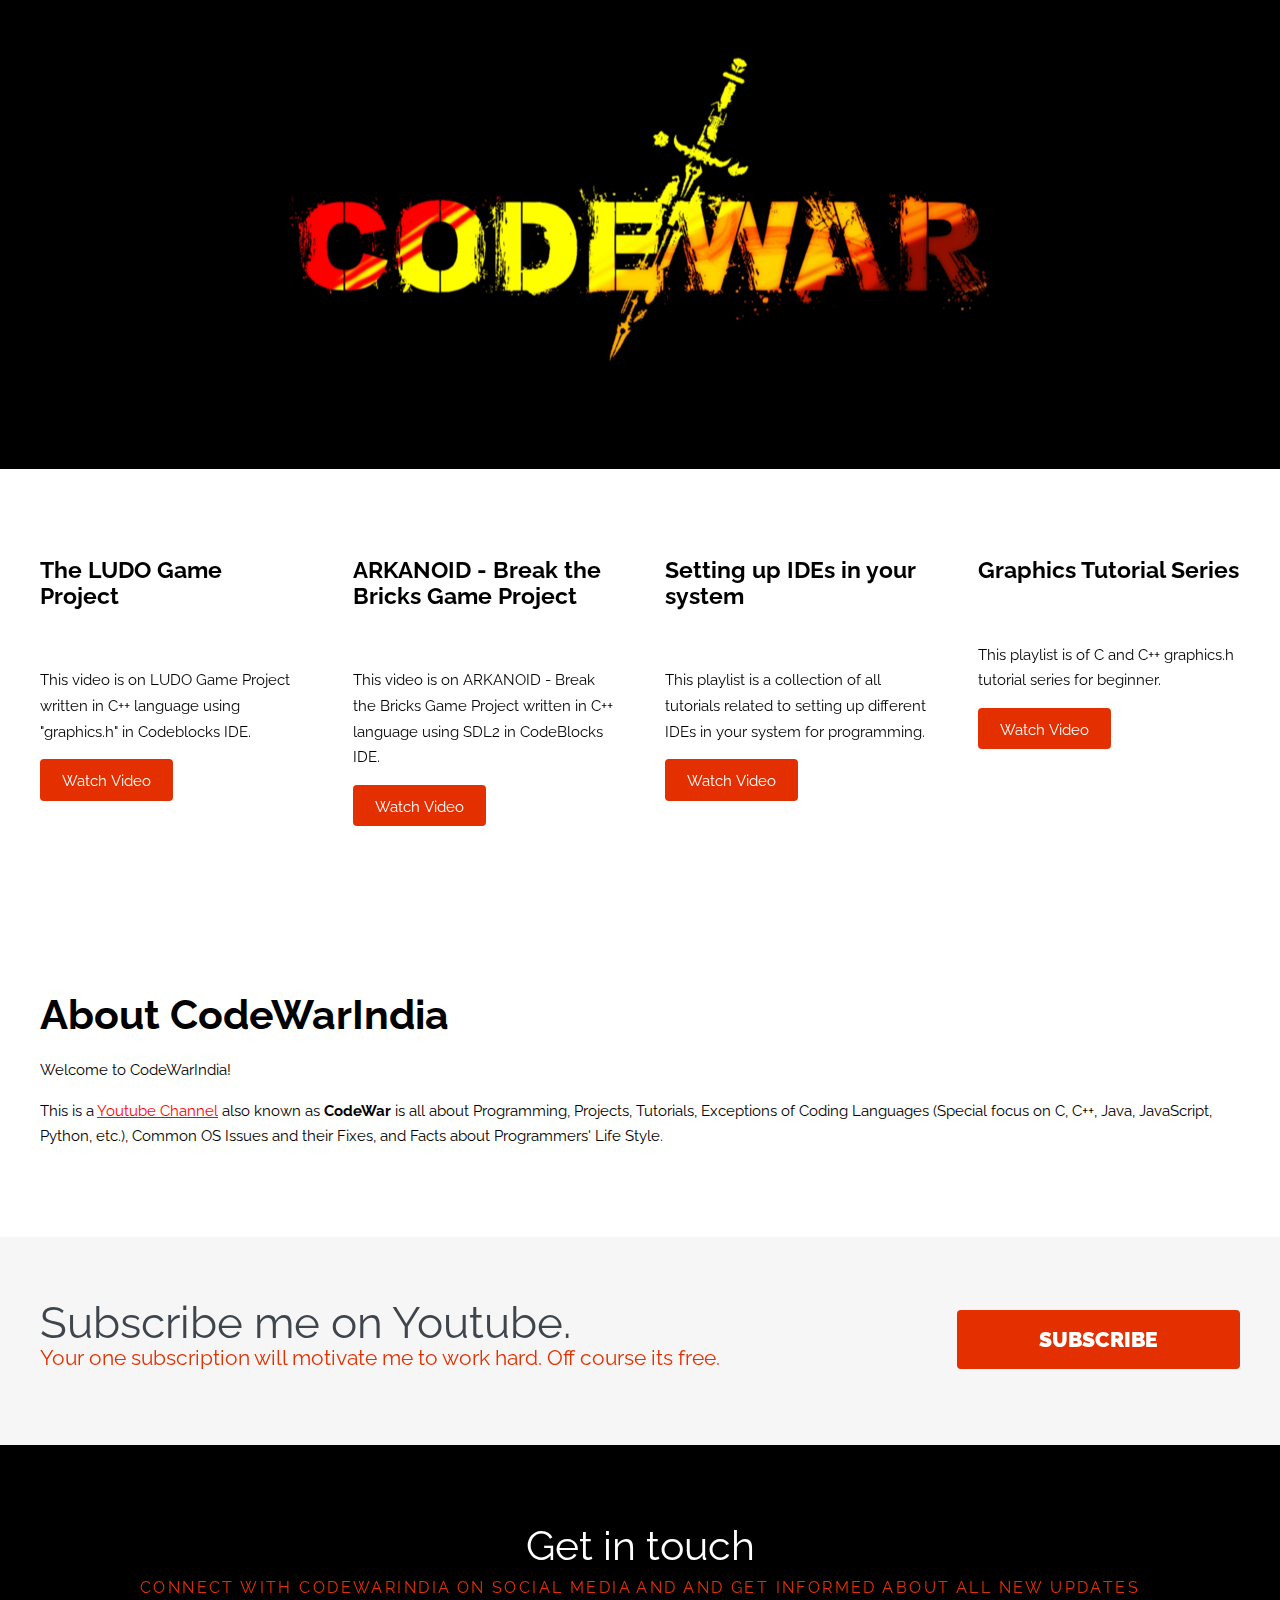
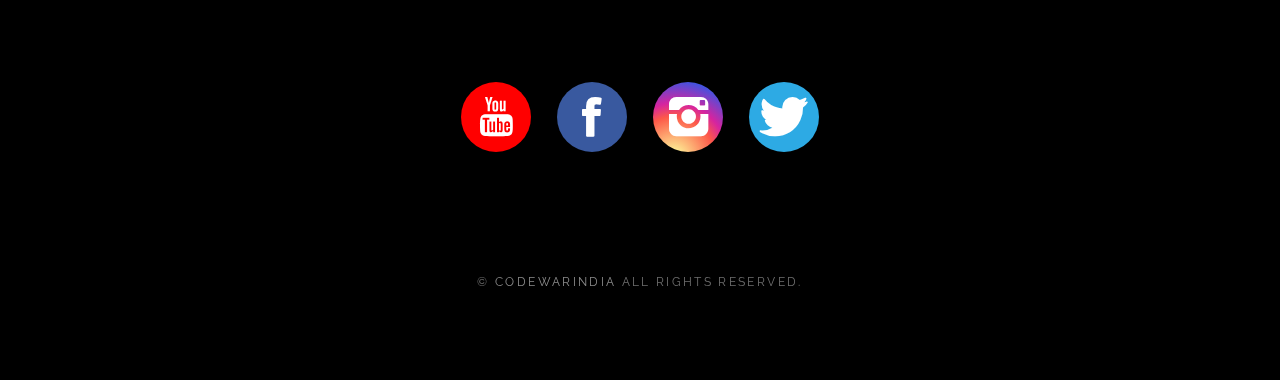
==== commit 5c814c09: "Update index.html" ====
--- a/index.html
+++ b/index.html
@@ -97,7 +97,7 @@
             <div id="banner-bottom" class="container">
                 <div class="box-left">
                     <h2>Subscribe me on Youtube.</h2>
-                    <span>Your on subscription will motivate me to work hard. Off course its free.</span> </div>
+                    <span>Your one subscription will motivate me to work hard. Off course its free.</span> </div>
                 <div class="box-right"> <a href="https://www.youtube.com/c/CodeWar?sub_confirmation=1" class="button button-big">Subscribe</a></div>
             </div>
         </div>
--- a/css/style.css
+++ b/css/style.css
@@ -14,7 +14,7 @@
 
 	body
 	{
-		background: #151515;
+		background: #000000;
 	}
 
 	body,input,textarea,select
@@ -313,13 +313,14 @@
 
             }
             
-            .button-big
+        .button-big
 		{
 			padding: 0em 4em;
 			font-size: 1.4em;
 			font-weight: 900;
             text-align: center;
             text-transform: uppercase;
+			cursor: pointer;
 		}
 
 
